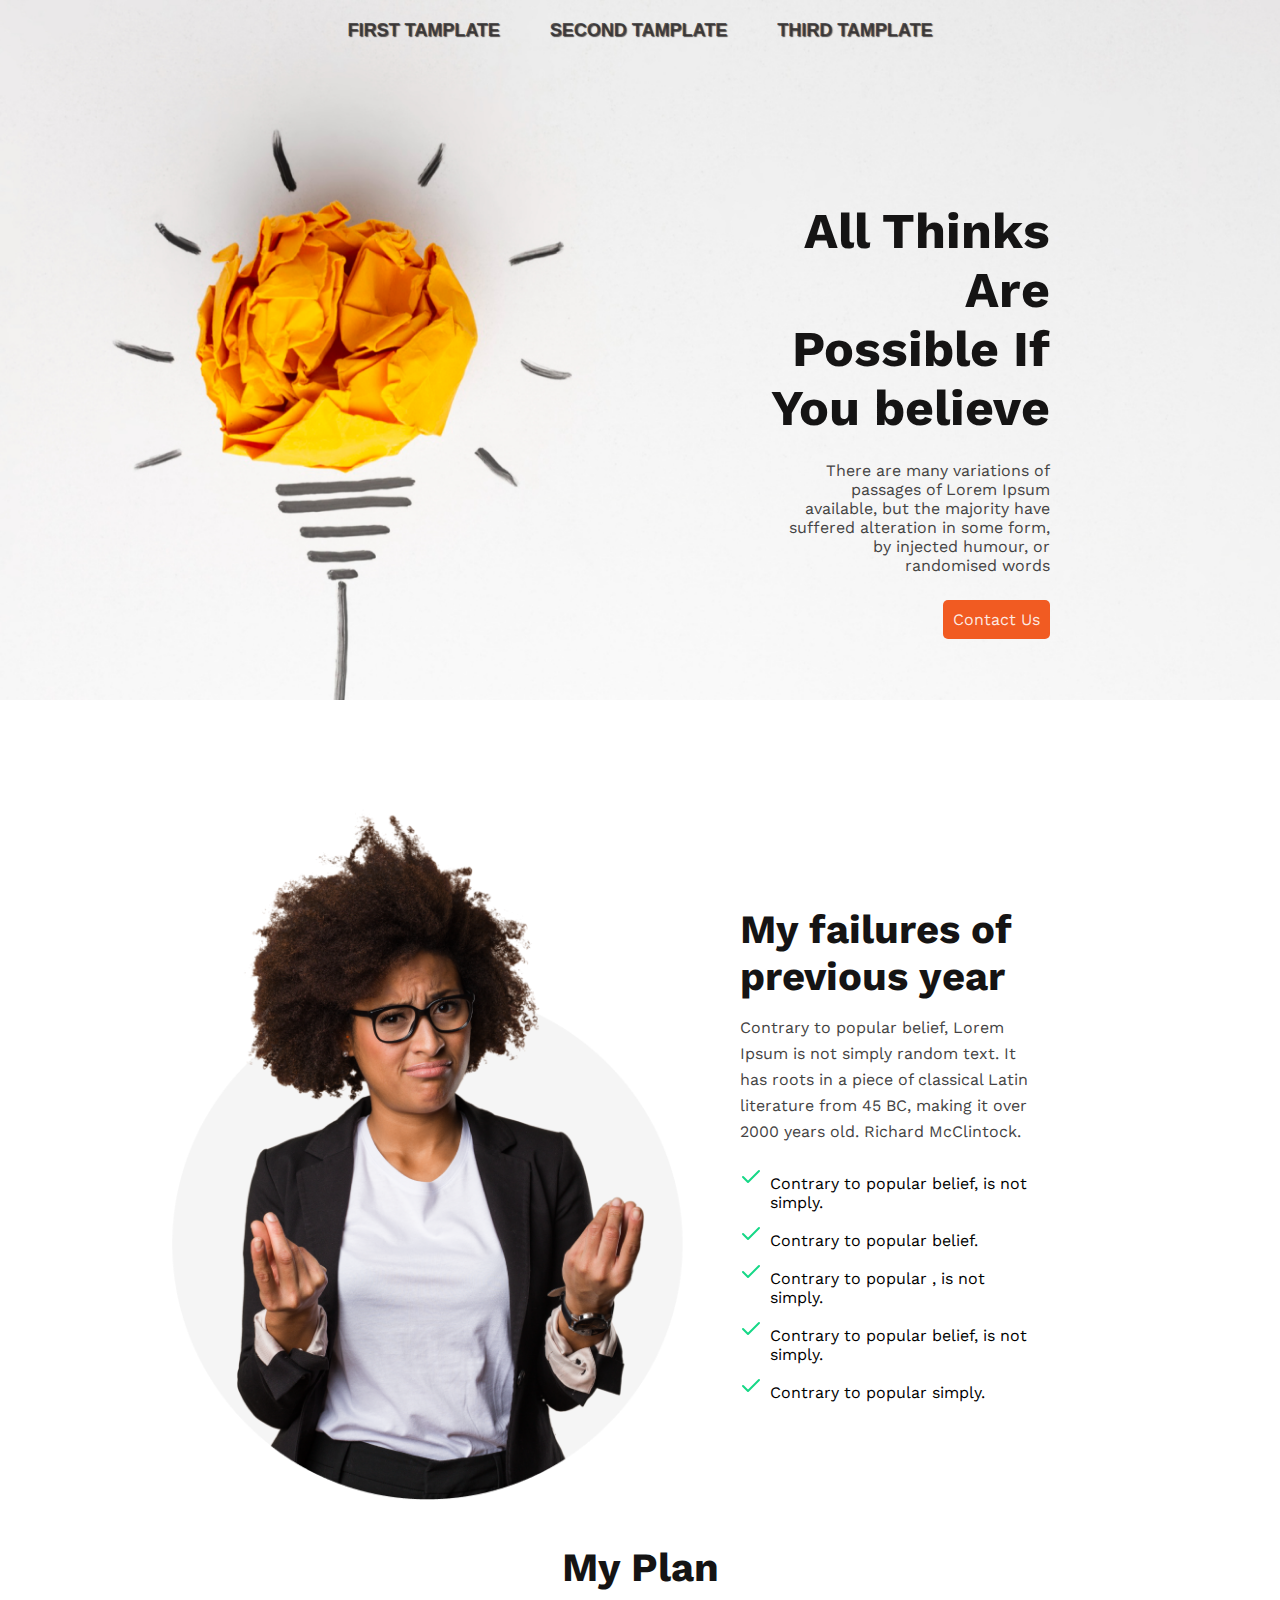
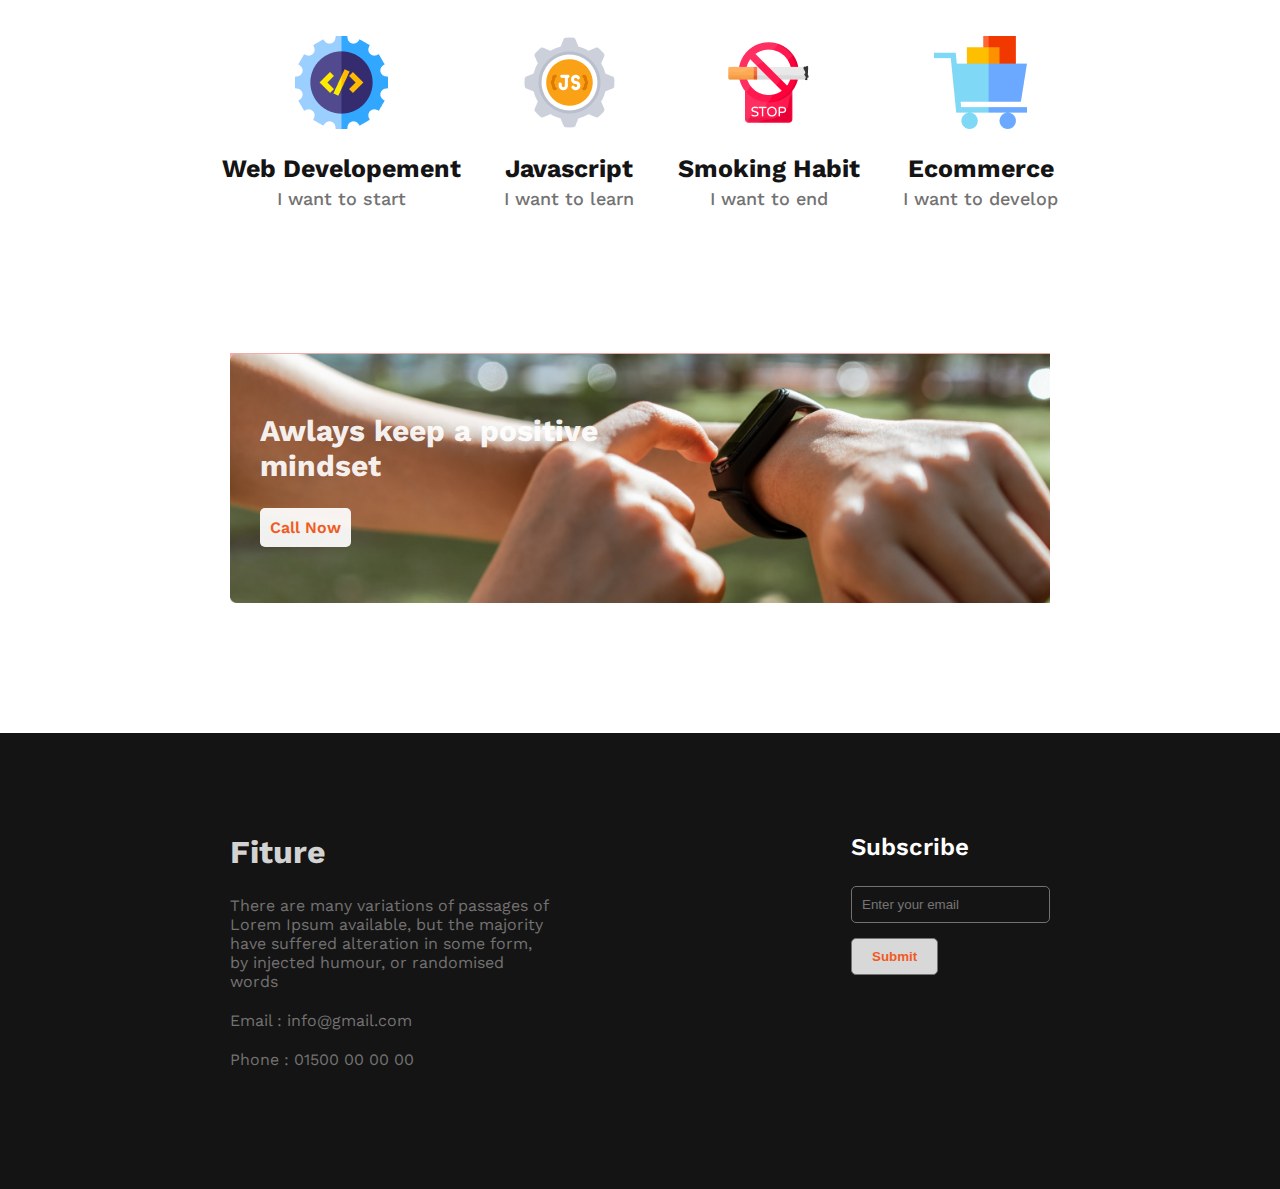
==== second.html @ 10941153 "adding second and third" ====
<!DOCTYPE html>
<html lang="en">
<head>
    <meta charset="UTF-8">
    <meta name="viewport" content="width=device-width, initial-scale=1.0">
    <title>New year project</title>
    <link rel="stylesheet" href="./css/style.css">
    <link rel="preconnect" href="https://fonts.googleapis.com">
<link rel="preconnect" href="https://fonts.gstatic.com" crossorigin>
<link href="https://fonts.googleapis.com/css2?family=Open+Sans:ital,wght@0,800;1,800&family=Work+Sans:wght@100;200;300;400;500;600;700;800&display=swap" rel="stylesheet">
<link rel="stylesheet" href="https://cdnjs.cloudflare.com/ajax/libs/font-awesome/6.4.0/css/all.min.css" integrity="sha512-iecdLmaskl7CVkqkXNQ/ZH/XLlvWZOJyj7Yy7tcenmpD1ypASozpmT/E0iPtmFIB46ZmdtAc9eNBvH0H/ZpiBw==" crossorigin="anonymous" referrerpolicy="no-referrer" />

</head>
<body>
    <!---Header section start----------------->

    <header>
        <nav>
            <ul>
                <li><a href="first.html">First Tamplate</a></li>
                <li><a href="second.html">Second Tamplate</a></li>
                <li><a href="third.html">Third Tamplate</a></li>
            </ul>
        </nav>
            <div class="banner">
                <h1 class="banner-title">All Thinks Are Possible If You believe</h1>
                <p class="banner-description">
                    There are many variations of passages of Lorem Ipsum available, but the majority have suffered alteration in some form, by injected humour, or randomised words
                </p>
            </div>
            <div class="banner-button">
                <a href="#contact">Contact Us</a>
            </div>
    </header>

    <!-----Main section start===================-->

    <main>
        <!----About section-->
        <section class="about">
            <div class="about-container">
                <div class="about-pic">
                    <img src="./images/person.png" alt="">
                </div>
                <div class="about-content">
                    <h1 class="title">My failures of previous year</h1>
                    <p class="about-description">
                        Contrary to popular belief, Lorem Ipsum is not simply random text. It has roots in a piece of classical Latin literature from 45 BC, making it over 2000 years old. Richard McClintock.
                    </p>
                    <ul>
                        <li>Contrary to popular belief, is not simply.</li>
                        <li>Contrary to popular belief.</li>
                        <li>Contrary to popular , is not simply.</li>
                        <li>Contrary to popular belief, is not simply.</li>
                        <li>Contrary to popular simply.</li>
                    </ul>
                </div>
            </div>
        </section>

        <section class="plan">
            <h1 style="text-align: center;" class="title">My Plan</h1>
            <div class="skills">
                <div class="skill">
                    <img src="./images/icons/web.png" alt="">
                    <h2>Web Developement</h2>
                    <p>I want to start</p>
                </div>
                <div class="skill">
                    <img src="./images/icons/js.png" alt="">
                    <h2>Javascript</h2>
                    <p>I want to learn</p>
                </div>
                <div class="skill">
                    <img src="./images/icons/smoke.png" alt="">
                    <h2>Smoking Habit</h2>
                    <p>I want to end</p>
                </div>
                <div class="skill">
                    <img src="./images/icons/ecom.png" alt="">
                    <h2>Ecommerce</h2>
                    <p>I want to develop</p>
                </div>
            </div>
        </section>

        <section class="call">
            <div class="call-content">
                <h1>Awlays keep a positive <br> mindset</h1>
            <a href="#call">Call Now</a>
            </div>
        </section>
    </main>

    <footer>
        <div class="option">
            <div class="fiture">
                <h1>Fiture</h1>
                <p>There are many variations of passages of Lorem Ipsum available, but the majority have suffered alteration in some form, by injected humour, or randomised words</p>
                <p>Email : info@gmail.com</p>
                <p>Phone : 01500 00 00 00</p>
                <ul>
                    <li><a href="#fb"><i class="fa-brands fa-facebook"></i></a></li>
                    <li><a href="#twetter"><i class="fa-brands fa-square-twitter"></i></a></li>
                    <li><a href="#youtube"><i class="fa-brands fa-youtube"></i></a></li>
                </ul>
            </div>
            <div class="subscribe">
                <h2>Subscribe</h2>
                <form action="">
                    <input type="email" name="email" placeholder="Enter your email" id="email">
                    <input type="submit" value="Submit" id="submit">
                </form>
            </div>
        </div>
    </footer>

</body>
</html>
---- css/style.css ----
*{
    margin: 0;
    padding: 0;
}
body{
    font-family: 'Open Sans', sans-serif;
font-family: 'Work Sans', sans-serif;
}
header{
    background-image: url("../images/banner/banner1.png");
    height: 700px;
    background-size: cover;
    background-repeat: no-repeat;
}
nav ul{
    display: flex;
    justify-content: center;
    padding: 20px;
}
nav ul li{
    list-style: none;
    margin: 0 25px;
}
nav ul li a{
    text-decoration: none;
    font-family: sans-serif;
    font-size: 18px;
    text-shadow: 1px 1px 1px;
    font-weight: 600;
    text-transform: uppercase;
    color: rgba(48, 45, 45, 0.808);
}
.banner-title{
    font-size: 50px;
    margin: 140px 230px 14px 750px;
    text-align: right;
    color: #151414;
    font-weight: 700;
}
.banner-description{
    padding: 10px 230px 25px 780px;
    color: #444343;
    font-weight: 400;
    text-align: right;
}
.banner-button{
    display: flex;
    justify-content: flex-end;
    margin-right: 230px;
}
.banner-button a{
    text-decoration: none;
    padding: 10px;
    background-color: #F15B22;
    color: rgba(255, 255, 255, 0.877);
    border-radius: 5px;
}
.about-container{
    display: flex;
    justify-content: space-between;
    align-items: center;
    margin: 100px 200px 40px 150px;
}

.about-content{
    padding:  0 40px;
}
.title{
    margin: 15px 0;
    font-size: 40px;
    color: #151414;
    font-weight: 700;
}
.about-description{
    color: #444343;
    font-size: 16px;
    font-weight: 400;
    margin: 10px 0 20px 0px;
    line-height: 26px;
}
.about-content ul{
    margin-left: 20px;
}
.about-content ul li{
    list-style:url("../images/check\ 1.svg");
    margin: 0 0 10px 10px ;
}
.about-pic img{
    width: 550px;
}
.plan{
    margin: 20px 200px;
}
.skills{
    display: flex;
    justify-content: space-around;
    padding: 30px 0 14px 0;
}
.skill{
    display: flex;
    flex-direction: column;
    align-items: center;
}
.skill img{
    padding: 0 0 15px 0;
}
.skill h2{
    color: #151414;
    font-size: 25px;
    font-weight: 700;
    margin: 10px 0 5px 0;
}
.skill p{
    color: #737272;
    font-weight: 500;
    font-size: 18px;

}
.call{
    margin: 130px 230px;
    background-image: url("../images/watch.png"), linear-gradient(rgba(236, 94, 94, 0.514), rgba(245, 210, 210, 0.13));
    background-size: cover;
    height: 250px;
}
.call-content{
    padding: 60px  30px;
}
.call-content h1{
    padding-bottom: 35px;
    font-size: 30px;
    color: rgba(255, 255, 255, 0.925);
}

.call-content a{
   padding: 10px;
   text-decoration: none;
   background-color: rgba(255, 255, 255, 0.925);
   color: #F15B22;
   border-radius: 5px;
   font-weight: 600;
}
footer{
    background-color: #151414;
}
.option{
    padding: 100px 230px;
    display: flex;
    justify-content: space-between;
    
}
.fiture{
    padding-right: 300px;
}
.fiture h1{
    color: rgba(255, 255, 255, 0.815);
    padding: 0 0 25px 0;
}
.fiture p{
    color: #737272;
    padding-bottom: 20px;
}
.fiture ul{
    display: flex;
}
.fiture ul li{
    list-style: none;
    padding-right: 25px;
}
.fa-brands,
.fa-brands,
.fa-brands{
    color: white;
}
.fa-facebook,
.fa-square-twitter,
.fa-youtube{
    font-size: 20px;
    font-weight: 800;
    color: #1DA1F2;
}
.subscribe h2{
    color: white;
    font-weight: 600;
    padding-bottom: 25px;
}
form #email{
    padding: 10px;
    border: 1px solid #737272;
    border-radius: 5px;
    background-color: #151414;
    margin-bottom: 15px;
}
form #submit{
    padding: 10px 20px;
    border: 1px solid #737272;
    border-radius: 5px;
    color: #F15B22;
    font-weight: 600;
    background-color: rgba(255, 255, 255, 0.836);
}
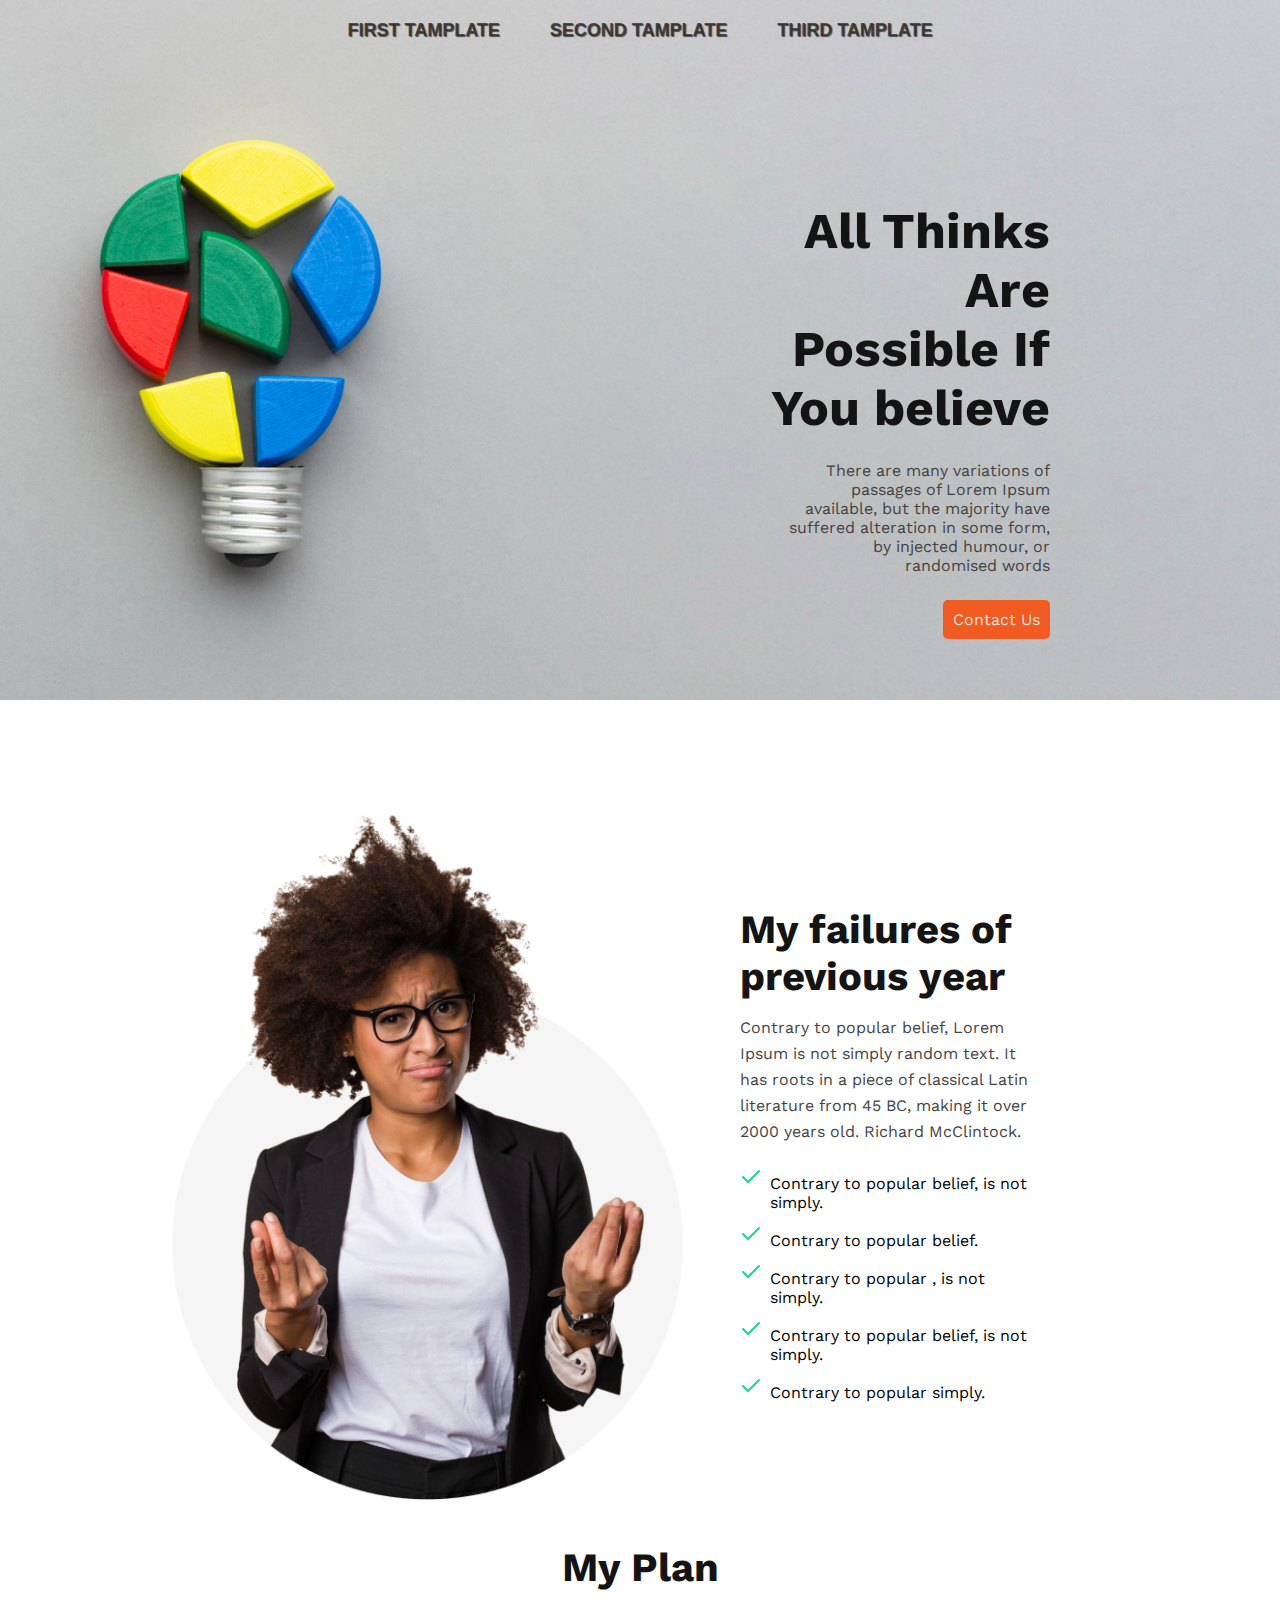
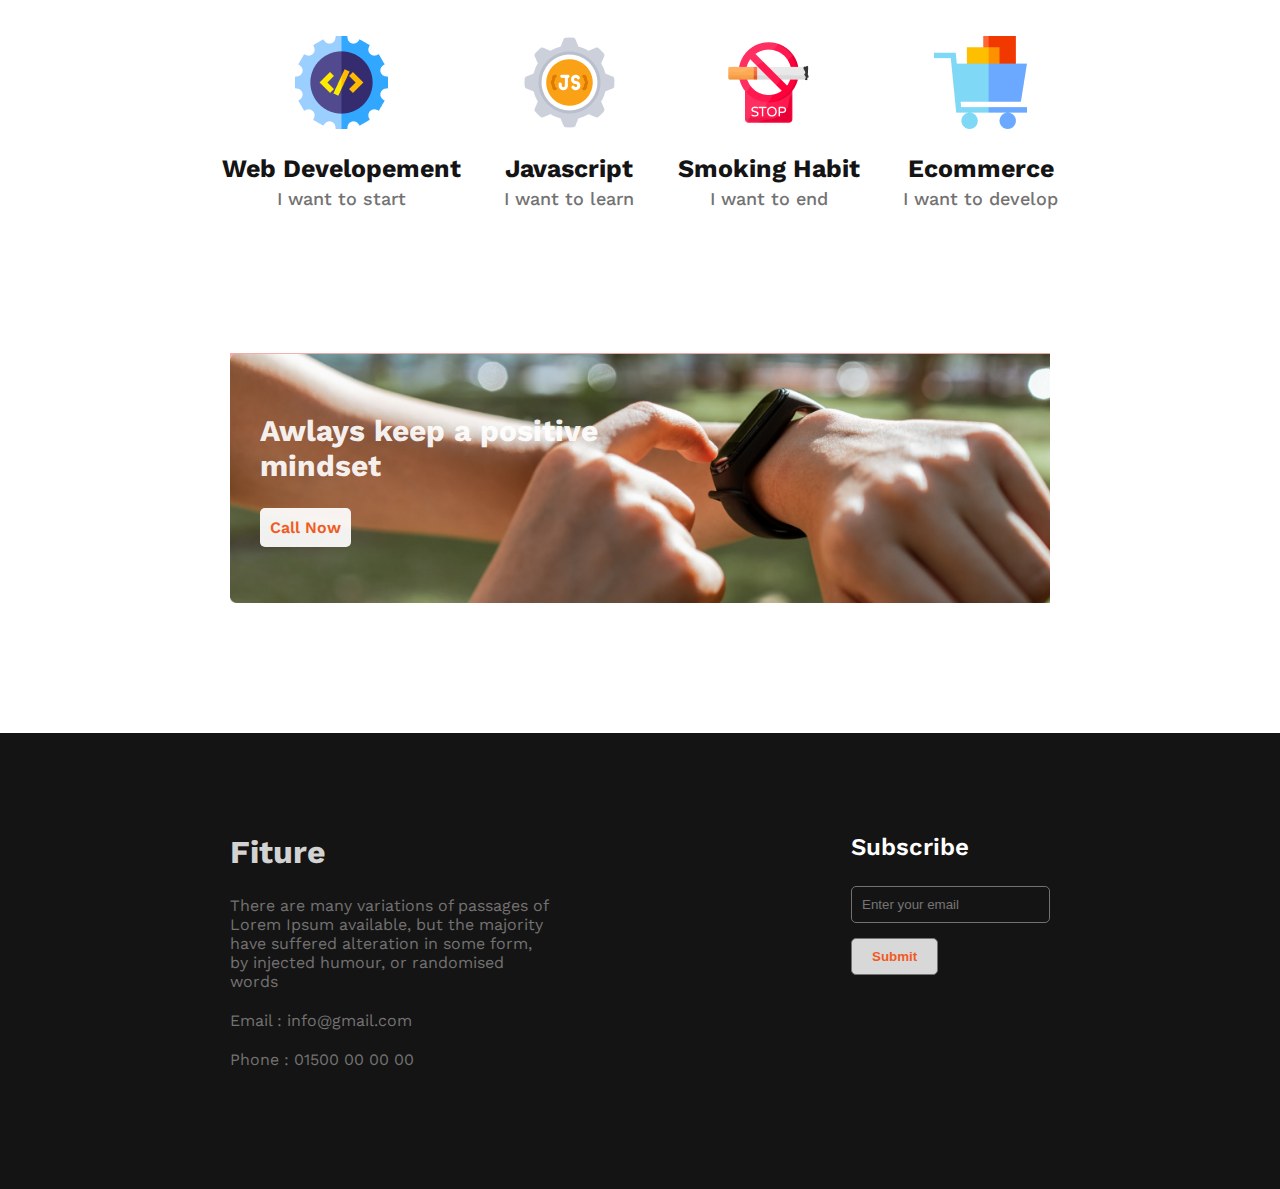
==== commit 3f715723: "last commit" ====
--- a/second.html
+++ b/second.html
@@ -5,6 +5,7 @@
     <meta name="viewport" content="width=device-width, initial-scale=1.0">
     <title>New year project</title>
     <link rel="stylesheet" href="./css/style.css">
+    <link rel="stylesheet" href="./css/second.css">
     <link rel="preconnect" href="https://fonts.googleapis.com">
 <link rel="preconnect" href="https://fonts.gstatic.com" crossorigin>
 <link href="https://fonts.googleapis.com/css2?family=Open+Sans:ital,wght@0,800;1,800&family=Work+Sans:wght@100;200;300;400;500;600;700;800&display=swap" rel="stylesheet">
@@ -14,7 +15,7 @@
 <body>
     <!---Header section start----------------->
 
-    <header>
+    <header class="second">
         <nav>
             <ul>
                 <li><a href="first.html">First Tamplate</a></li>
--- a/css/second.css
+++ b/css/second.css
@@ -0,0 +1,6 @@
+.second{
+    background-image: url("../images/banner/banner2.png");
+    height: 700px;
+    background-size: cover;
+    background-repeat: no-repeat;
+}